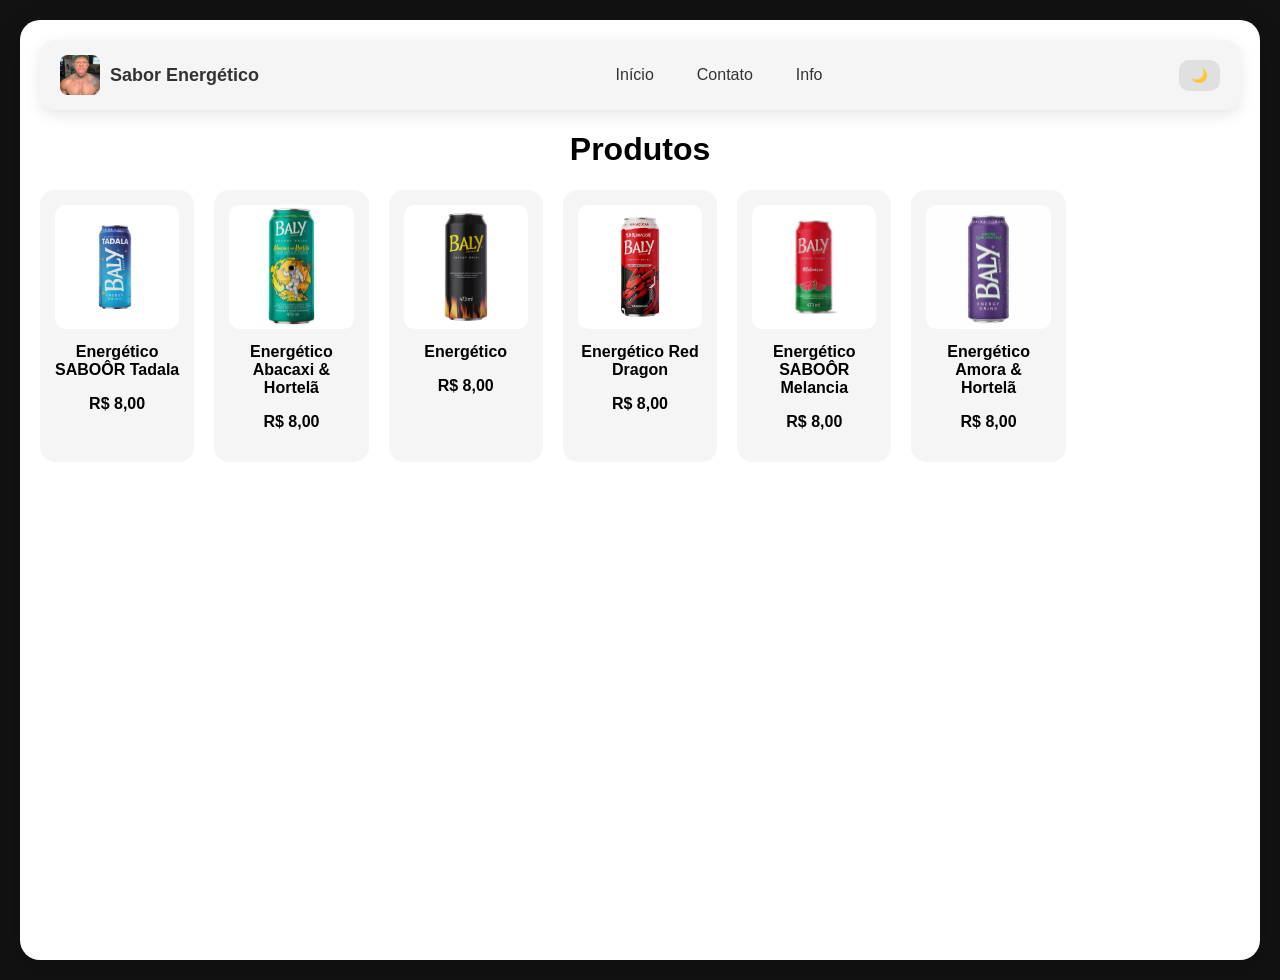
==== index.html @ d4fdef49 "Upload de Arquivos Primeiro Upload de pastas e documentos do Projeto." ====
<!DOCTYPE html>
<html lang="pt-BR">
<head>
    <meta charset="UTF-8">
    <meta name="viewport" content="width=device-width, initial-scale=1.0">
    <title>Loja Sabor Energético</title>
    <link rel="stylesheet" href="main.css">
</head>

<body>

<div class="container">

    <!-- HEADER -->
    <div class="header">

        <!-- LOGO -->
        <a href="index.html" class="logo">
            <img src="img/logo.png" alt="Logo Sabor Energético">
            <span>Sabor Energético</span>
        </a>



        <!-- MENU -->
        <div class="nav">
            <a href="index.html">Início</a>
            <a href="contato.html">Contato</a>
            <a href="info.html">Info</a>
        </div>

        <!-- BOTÃO TEMA -->
            <button id="toggleTema">🌙</button>

    </div>

    <!-- TÍTULO -->
    <h1>Produtos</h1>

    <!-- PRODUTOS -->
    <div class="grid-produtos">

        <div class="card">
            <img src="img/tadala.png" alt="Tadala">
            <p>Energético SABOÔR Tadala</p>
            <p>R$ 8,00</p>
        </div>

        <div class="card">
            <img src="img/abaxaki.png" alt="Abacaxi">
            <p>Energético Abacaxi & Hortelã</p>
            <p>R$ 8,00</p>
        </div>

        <div class="card">
            <img src="img/bally.png" alt="Padrão">
            <p>Energético</p>
            <p>R$ 8,00</p>
        </div>

        <div class="card">
            <img src="img/dragao.png" alt="Red Dragon">
            <p>Energético Red Dragon</p>
            <p>R$ 8,00</p>
        </div>

        <div class="card">
            <img src="img/melancia.png" alt="Melancia">
            <p>Energético SABOÔR Melancia</p>
            <p>R$ 8,00</p>
        </div>

        <div class="card">
            <img src="img/roxo.png" alt="Amora">
            <p>Energético Amora & Hortelã</p>
            <p>R$ 8,00</p>
        </div>

    </div>

</div>

<script src="script.js"></script>

</body>
</html>
---- main.css ----
/* bordinha escura*/
body {
  margin: 0;
  padding: 0;
  background-color: #121212;
  font-family: Arial, sans-serif;
}

/* Container principal*/
.container {
  min-height: 100vh;         
  margin: 20px;               
  background-color: #ffffff;
  border-radius: 20px;         
  padding: 20px;
  box-shadow: 0 10px 30px rgba(0, 0, 0, 0.2);
}

/* Área onde ficarão os "produtos" */
.grid-produtos {
  display: grid;
  grid-template-columns: repeat(auto-fill, minmax(150px, 1fr));
  gap: 20px; /* espaço entre os itens */
  margin-top: 20px;
}

/* Cada caixinha (produto) */
.card {
  background-color: #f5f5f5;
  border-radius: 15px;
  padding: 15px;
  text-align: center;
  transition: 0.3s;
  cursor: pointer;
}

/* Efeito ao passar o mouse */
.card:hover {
  transform: translateY(-5px);
  box-shadow: 0 8px 20px rgba(0,0,0,0.15);
}

/* Imagem dentro do card */
.card img {
  width: 100%;
  border-radius: 10px;
}

/* Nome do produto */
.card p {
  margin-top: 10px;
  font-weight: bold;
}

h1 {
  text-align: center;
}

/* Cabeçalho */
.header {
  display: flex;
  justify-content: space-between;
  align-items: center;
  padding: 15px 30px;
  background-color: #ffffff;
  border-radius: 20px;
  margin-bottom: 20px;
}

/* Logo / título */
.logo {
  font-weight: bold;
  font-size: 20px;
}

/* Área dos botões */
.nav {
  display: flex;
  gap: 15px;
}

/* Botões */
.nav a {
  text-decoration: none;
  color: #333;
  font-weight: 500;
  padding: 8px 12px;
  border-radius: 8px;
  transition: 0.3s;
}

/* Hover bonito */
.nav a:hover {
  background-color: #f0f0f0;
}

/* Formulário */
.formulario {
  margin-top: 20px;
}

/* Fieldset estilizado */
fieldset {
  border: none;
  background-color: #f5f5f5;
  border-radius: 15px;
  padding: 20px;
}

/* Inputs, select e textarea */
input, select, textarea {
  width: 100%;
  padding: 10px;
  margin-top: 5px;
  border-radius: 8px;
  border: 1px solid #ccc;
  box-sizing: border-box;
}

/* Botões */
input[type="button"],
input[type="reset"] {
  width: auto;
  cursor: pointer;
  margin-right: 10px;
  background-color: #333;
  color: white;
  border: none;
  transition: 0.3s;
}

input[type="button"]:hover,
input[type="reset"]:hover {
  background-color: #555;
}

/* Caixa da página de info */
.info-box {
  background-color: #f5f5f5;
  border-radius: 15px;
  padding: 25px;
  margin-top: 20px;
}

/* Títulos internos */
.info-box h2 {
  margin-top: 15px;
  color: #333;
}

/* Texto */
.info-box p {
  margin-top: 8px;
  line-height: 1.5;
  color: #555;
}

/* Lista */
.info-box ul {
  margin-top: 10px;
  padding-left: 20px;
}

.info-box li {
  margin-bottom: 5px;
}

/* Botão */
#toggleTema {
  border: none;
  background-color: #f0f0f0;
  border-radius: 10px;
  padding: 8px 12px;
  cursor: pointer;
  transition: 0.3s;
}

#toggleTema:hover {
  background-color: #ddd;
}

/*  MODO ESCURO */
body.dark {
  background-color: #121212;
}

/* TEXTO GERAL NO DARK MODE */
body.dark {
  color: #ffffff;
}

/* HEADER */
body.dark .header {
  background-color: #2a2a2a;
}

body.dark .nav a {
  color: #ffffff;
}

body.dark .nav a:hover {
  background-color: #3a3a3a;
}

/* LOGO */
body.dark .logo {
  color: #ffffff;
}

/* CARDS */
body.dark .card {
  background-color: #2a2a2a;
  color: #ffffff;
}

/* FORM / INFO */
body.dark .info-box,
body.dark fieldset {
  background-color: #2a2a2a;
  color: #ffffff;
}

/* INPUTS */
body.dark input,
body.dark select,
body.dark textarea {
  background-color: #333;
  color: #ffffff;
  border: 1px solid #555;
}

body.dark .container {
  background-color: #1e1e1e;
  color: white;
}

body.dark .header {
  background-color: #2a2a2a;
}

body.dark .card {
  background-color: #2a2a2a;
  color: white;
}

body.dark .info-box,
body.dark fieldset {
  background-color: #2a2a2a;
}

body.dark input,
body.dark select,
body.dark textarea {
  background-color: #333;
  color: white;
  border: 1px solid #555;
}

/* Logo com imagem + texto */
.logo {
  display: flex;
  align-items: center;
  gap: 10px;
  font-weight: bold;
  font-size: 18px;
}

/* Imagem da logo */
.logo img {
  width: 40px;   /* tamanho da logo */
  height: 40px;
  object-fit: cover;
  border-radius: 8px; /* opcional (fica moderno) */
}

/* HEADER MODERNA */
.header {
  display: flex;
  align-items: center;
  justify-content: space-between;
  gap: 20px;

  background-color: #f5f5f5;
  border-radius: 15px;
  padding: 15px 20px;
  margin-bottom: 20px;

  box-shadow: 0 5px 15px rgba(0,0,0,0.1);
}

/* LOGO */
.logo {
  display: flex;
  align-items: center;
  gap: 10px;
  text-decoration: none;
  color: #333;
  font-weight: bold;
  font-size: 18px;
}

.logo img {
  width: 40px;
  height: 40px;
  border-radius: 8px;
}

/* MENU */
.nav {
  display: flex;
  gap: 15px;
}

/* LINKS */
.nav a {
  text-decoration: none;
  color: #333;
  padding: 8px 14px;
  border-radius: 10px;
  transition: 0.3s;
}

/* HOVER BONITO */
.nav a:hover {
  background-color: #e0e0e0;
}

/* BOTÃO TEMA */
#toggleTema {
  border: none;
  background-color: #e0e0e0;
  border-radius: 10px;
  padding: 8px 12px;
  cursor: pointer;
  transition: 0.3s;
}

#toggleTema:hover {
  background-color: #d5d5d5;
}

.header {
  position: sticky;
  top: 10px;
  z-index: 1000;
}

/* FORÇA TEXTO CLARO NA INFO */
body.dark .info-box,
body.dark .info-box p,
body.dark .info-box h2,
body.dark .info-box li {
  color: #ffffff;
}

/* Lista de autores */
.lista-autores {
    list-style: none;
    padding: 0;
    margin-top: 10px;
}

.lista-autores li {
    background: rgba(255, 255, 255, 0.05);
    margin: 8px 0;
    padding: 10px;
    border-radius: 10px;
    transition: 0.3s;
}

/* Hover moderno */
.lista-autores li:hover {
    transform: scale(1.03);
    background: rgba(255, 255, 255, 0.1);
}
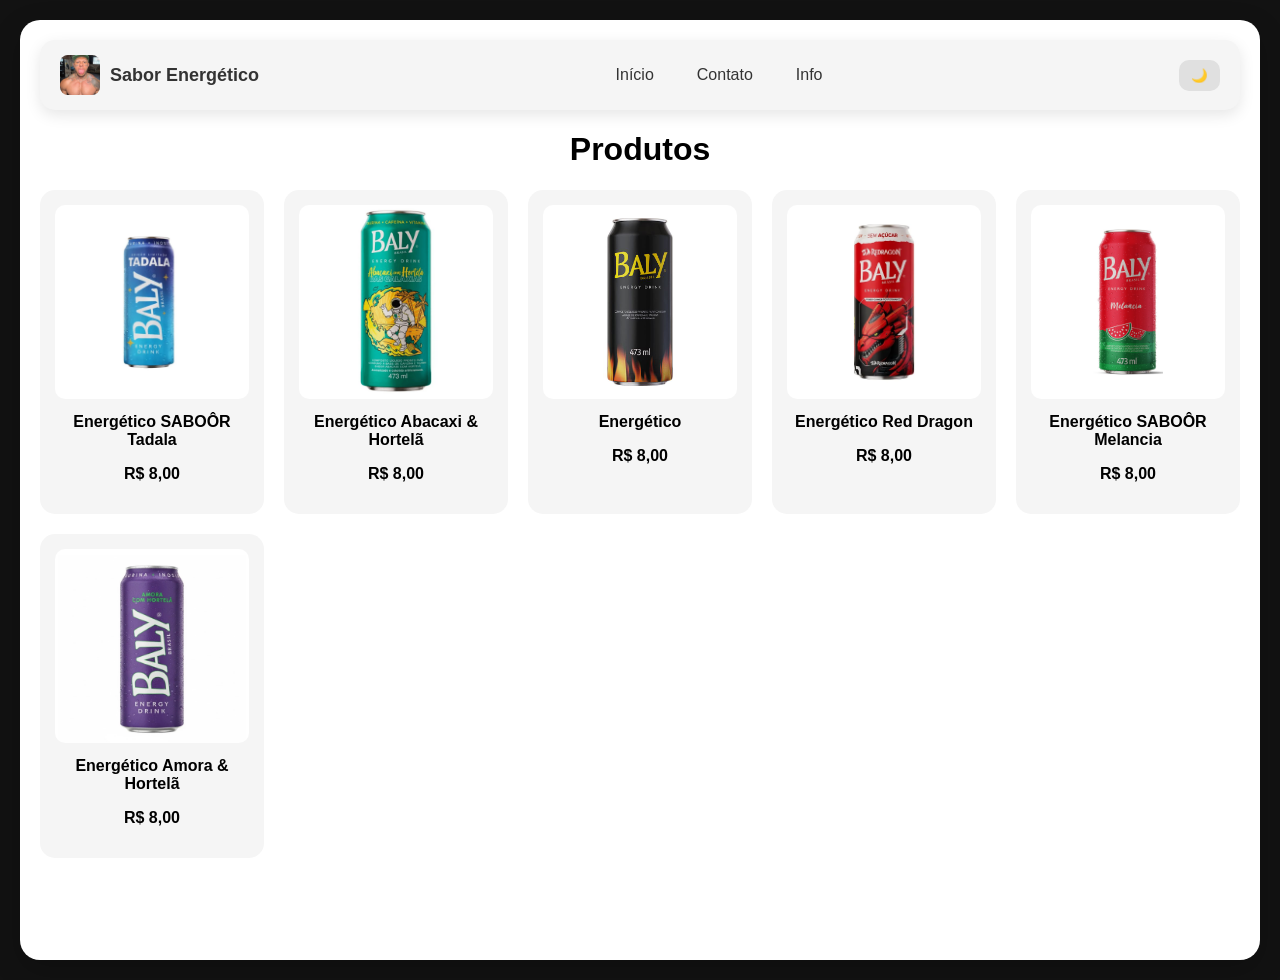
==== commit 622dbf44: "colocando anotações" ====
--- a/index.html
+++ b/index.html
@@ -1,3 +1,4 @@
+<!-- Pagina inicial do site -->
 <!DOCTYPE html>
 <html lang="pt-BR">
 <head>
--- a/main.css
+++ b/main.css
@@ -1,3 +1,4 @@
+/*ficou grande pacas mds, parte de estilização do site*/
 /* bordinha escura*/
 body {
   margin: 0;
@@ -372,4 +373,75 @@
 .lista-autores li:hover {
     transform: scale(1.03);
     background: rgba(255, 255, 255, 0.1);
+}
+
+
+@media (max-width: 768px) {
+
+    /* Container ocupa melhor a tela */
+    .container {
+        padding: 15px;
+    }
+
+    /* HEADER fica em coluna */
+    .header {
+        flex-direction: column;
+        align-items: center;
+        gap: 10px;
+        text-align: center;
+    }
+
+    /* Navegação */
+    .nav {
+        display: flex;
+        flex-direction: column;
+        gap: 10px;
+    }
+
+    .nav a {
+        display: block;
+        padding: 10px;
+        background: rgba(255,255,255,0.1);
+        border-radius: 10px;
+    }
+
+    /* GRID vira 1 coluna */
+    .grid-produtos {
+        grid-template-columns: 1fr;
+    }
+
+    /* Cards menores */
+    .card {
+        width: 100%;
+    }
+
+    /* Imagens ajustadas */
+    .card img {
+        width: 100%;
+        height: auto;
+    }
+
+    /* Títulos menores */
+    h1 {
+        font-size: 22px;
+    }
+
+    h2 {
+        font-size: 18px;
+    }
+
+    /* Formulário */
+    input, textarea, select {
+        width: 100%;
+        box-sizing: border-box;
+    }
+
+    /* Botão tema */
+    #toggleTema {
+        width: 100%;
+    }
+}
+/*adaptar automaticamente a qualquer tela */
+.grid-produtos {
+    grid-template-columns: repeat(auto-fit, minmax(200px, 1fr));
 }
